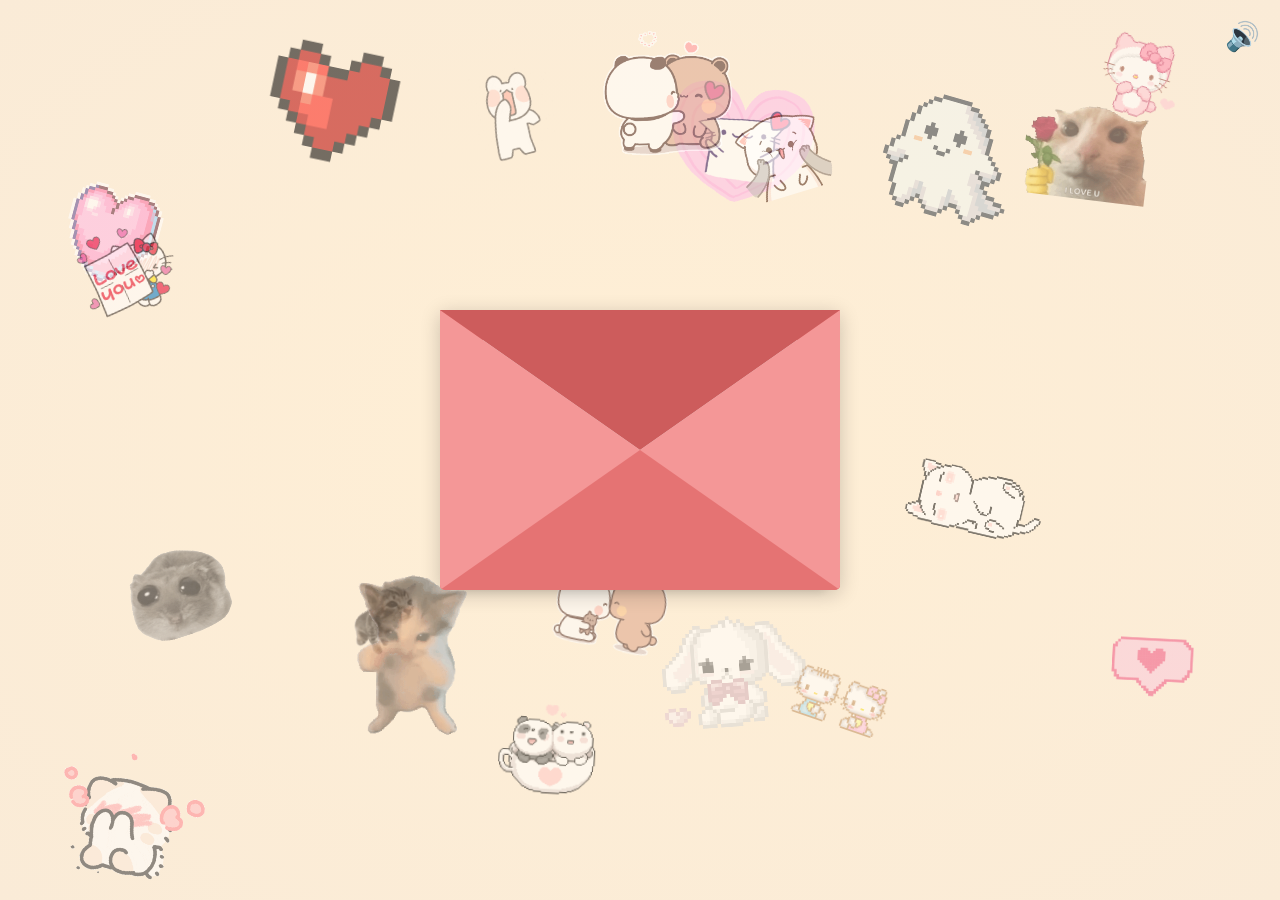
==== yes.html @ ba2670b0 "Add files via upload" ====
<!DOCTYPE html>
<html lang="pt-BR">
<head>
    <meta charset="UTF-8">
    <meta name="viewport" content="width=device-width, initial-scale=1.0">
    <title>Um Coração para Você</title>
    <meta name="language" content="pt-BR">
    <meta name="title" content="Um Coração para Você">
    <meta name="description" content="Uma pequena animação de coração para alguém especial.">
    <link rel="icon" type="image/x-icon" href="https://cdn.jsdelivr.net/gh/sun0225SUN/photos/img/20210715233345.png">
    <link rel="stylesheet" href="css/love.css">
</head>

<body>
    <div class="bg-gif-container" id="bg-gifs"></div>

    <div id="mute-button">&#128266;</div>

    <div id="petal-container"></div>

    <audio id="audios" loop preload="auto">
        <source src="MP3/1.mp3" />
    </audio>

    <div class="container" id="main-animation-container">
        <div class="envelope-wrapper" id="envelope-click">
            <div class="envelope">
                <div class="flap"></div>
                <div class="pocket"></div>
                <div class="letter" id="letter-main">
                    <div id="pagina-1" class="folha-conteudo">
                        <div class="texto-carta">
                            <p class="titulo-carta">Para o meu amor ❤️</p>
                            <p>Escrevo esta primeira folha para te lembrar o quanto você é essencial na minha vida. Desde que nos conhecemos, tudo mudou...</p>
                        </div>
                        <button id="btn-proxima-folha" class="btn-carta-nav">➔</button>
                    </div>

                    <div id="pagina-2" class="folha-conteudo" style="display: none;">
                        <div class="texto-carta">
                            <p>Quero construir ainda mais capítulos ao teu lado, rir das piadas bobas e guardar cada abraço.</p>
                            <p>Preparei algo especial para nós na próxima página! 🥰</p>
                        </div>
                        <button id="btn-ir-galeria" class="btn-carta-nav galeria-btn">➔</button>
                    </div>
                </div>
            </div>
        </div>
    </div>

    <div id="gallery-container" style="display: none;">
        <div class="gallery-content">
            <div class="photo-frame">
                <img id="gallery-media" src="" alt="Nossa Memória">
                <video id="gallery-video" src="" style="display:none;" autoplay loop muted></video>
            </div>
            <div class="love-message" id="gallery-text">Carregando nossas memórias...</div>
        </div>
    </div>

    <div id="story-section" class="story-section" style="display: none;">
        <div class="story-card">
            <div class="story-text">
                <p>Desde o nosso primeiro encontro, senti que algo mágico começava. Cada mensagem trocada, cada sorriso partilhado, construiu um caminho doce e verdadeiro que nos trouxe até aqui. Quero que saibas que estás sempre nos meus pensamentos, nas minhas pequenas loucuras e nos planos mais simples. O teu carinho aquece cada parte de mim e a tua presença transforma dias comuns em momentos especiais.</p>
                <p>Os nossos sonhos tornarem-se juntos, a cumplicidade de cada abraço e a alegria de ter alguém que compreende o meu silêncio são tesouros que guardo com todo o cuidado. Neste lugar, cercado pelas nossas memórias em forma de GIFs, quero celebrar o que somos e o que ainda vamos ser.</p>
                <p>Quando penso em ti, imagino tardes de risos sinceros, conversas que não acabam e pequenas aventuras que só nós entendemos. Cada gesto teu acende em mim a certeza de que este sentimento é profundo e verdadeiro. Não há nada mais bonito do que construir um futuro com alguém que me faz sentir protegido, amado e aceito.</p>
                <p>Quero que saibas que a vida ao teu lado é um poema que escrevemos juntos. Mesmo nos dias em que as palavras parecem difíceis, o teu abraço diz tudo. Obrigado por me fazer querer ser melhor, por celebrar o meu lado mais bobo e por me amar com tanta leveza.</p>
                <p>No final desta mensagem, convido-te a brincar comigo: um jogo da velha onde as nossas emoções se encontram. Escolhe jogar sozinha contra uma IA ou com um parceiro, e veremos quem ganha com mais carinho e risos. O X será representado pela GIF 20 e o O pela GIF 18.</p>
            </div>
            <div class="game-mode">
                <button id="play-ai" class="mode-btn">Jogar sozinha</button>
                <button id="play-partner" class="mode-btn">Jogar com parceiro</button>
            </div>
            <div id="tic-tac-toe" class="tic-tac-toe">
                <div class="board">
                    <button class="cell" data-index="0"></button>
                    <button class="cell" data-index="1"></button>
                    <button class="cell" data-index="2"></button>
                    <button class="cell" data-index="3"></button>
                    <button class="cell" data-index="4"></button>
                    <button class="cell" data-index="5"></button>
                    <button class="cell" data-index="6"></button>
                    <button class="cell" data-index="7"></button>
                    <button class="cell" data-index="8"></button>
                </div>
                <div id="game-status" class="game-status">Escolha um modo para começar a jogar.</div>
                <button id="reset-game" class="mode-btn">Reiniciar jogo</button>
            </div>
            <div class="timer-box">
                <div class="timer-title">Tempo desde 25 de abril de 2026 às 20:00</div>
                <div id="elapsed-timer" class="elapsed-timer">00 anos 00 meses 00 dias 00:00:00</div>
            </div>
            <div class="photo-album camera-album">
                <div class="camera-frame">
                    <div class="camera-top">
                        <div class="camera-lens"></div>
                        <div class="camera-flash"></div>
                        <div class="camera-button"></div>
                    </div>
                    <div class="camera-display">
                        <img id="album-photo" src="images/foto1.webp" alt="Foto do álbum">
                        <video id="album-video" src="images/video1.mp4" muted loop playsinline style="display:none;"></video>
                    </div>
                    <div class="camera-footer">
                        <span class="camera-label">Álbum de fotos</span>
                    </div>
                </div>
                <p id="album-note" class="note-text">Lembra do nosso primeiro passeio? Foi aí que entendi que você era meu lar.</p>
            </div>
        </div>
    </div>

    <script type="text/javascript" src="js/love.js"></script>
</body>
</html>
---- css/love.css ----
:root {
    --unit-size: 40px;
}

* {
    margin: 0;
    padding: 0;
    border: 0;
    box-sizing: border-box;
}

html, body {
    width: 100%;
    height: 100%;
    overflow: hidden;
    /* Fundo com gradiente suave */
    background: radial-gradient(ellipse at center, #FFEFD5 0%, #FAEBD7 100%);
}

.container {
    width: 100%;
    height: 100%;
    position: relative;
}

/* --- BOTÃO DE MUDO --- */
#mute-button {
    position: fixed;
    top: 20px;
    right: 20px;
    font-size: 28px;
    cursor: pointer;
    z-index: 1002;
    user-select: none;
}

/* --- ANIMAÇÕES E ELEMENTOS --- */
.body_left {
    width: 300px;
    height: auto;
    position: absolute;
    left: 10px;
    bottom: 110px;
    z-index: 98;
}

.body_left img {
    width: 100%;
    height: auto;
}

.container .love {
    width: calc(13 * var(--unit-size));
    height: calc(11 * var(--unit-size));
    position: absolute;
    left: 50%;
    top: 50%;
    transform: translate(-50%, -50%);
    z-index: 2;
}

.love .block {
    right: 0;
    position: absolute;
    visibility: hidden;
    /* Animação de surgimento */
    animation: appear 0.4s ease-out forwards;
}

.love .block div {
    width: var(--unit-size);
    height: var(--unit-size);
    position: absolute;
    background: url("../images/heart.png") no-repeat;
    background-size: contain;
    cursor: pointer;
}

/* --- ESTILOS DAS PÉTALAS --- */
#petal-container {
    position: absolute;
    top: 0;
    left: 0;
    width: 100%;
    height: 100%;
    overflow: hidden;
    z-index: 1;
}

.petal {
    position: absolute;
    top: -10%;
    width: 20px;
    height: 25px;
    background: linear-gradient(to bottom, rgba(255, 182, 193, 0.9), rgba(255, 230, 235, 0.8));
    border-radius: 150% 0% 150% 0%;
    pointer-events: none;
    animation: fall-and-sway linear infinite;
}

/* --- ESTILOS DA EXPLOSÃO --- */
.explosion-particle {
    position: fixed;
    width: 10px;
    height: 10px;
    background: #c40908;
    border-radius: 50%;
    pointer-events: none;
    z-index: 1001;
}

/* --- KEYFRAMES (ANIMAÇÕES) --- */

@keyframes fall-and-sway {
    0% { transform: translateY(0) translateX(0) rotate3d(0, 0, 1, 0deg); opacity: 1; }
    25% { transform: translateY(30vh) translateX(50px) rotate3d(1, 1, 0, 60deg); }
    50% { transform: translateY(60vh) translateX(-80px) rotate3d(0, 1, 1, 120deg); }
    75% { transform: translateY(90vh) translateX(30px) rotate3d(1, 0, 1, 180deg); }
    100% { transform: translateY(120vh) translateX(-20px) rotate3d(0, 0, 1, 220deg); opacity: 0; }
}

@keyframes appear {
    from {
        opacity: 0;
        transform: scale(0.5);
    }
    to {
        opacity: 1;
        transform: scale(1);
    }
}

/* --- RESPONSIVIDADE --- */
@media (max-width: 768px) {
    :root { --unit-size: 25px; }
    .body_left { width: 150px; bottom: 80px; }
}

@media (max-width: 480px) {
    :root { --unit-size: 20px; }
    .body_left { width: 100px; }
}
/* Estilização da Galeria Romântica */
#gallery-container {
    position: fixed;
    top: 0;
    left: 0;
    width: 100vw;
    height: 100vh;
    background: radial-gradient(circle, rgba(255,240,245,1) 0%, rgba(255,218,224,1) 100%); /* Fundo romântico em degradê rosa suave */
    display: flex;
    justify-content: center;
    align-items: center;
    z-index: 999;
}

.gallery-content {
    text-align: center;
    max-width: 85%;
    display: flex;
    flex-direction: column;
    align-items: center;
}

.photo-frame {
    width: 320px;
    height: 400px;
    border: 10px solid white;
    border-bottom: 45px solid white; /* Efeito foto Polaroid retro */
    box-shadow: 0 8px 25px rgba(0,0,0,0.15);
    background: #fff;
    border-radius: 4px;
    overflow: hidden;
    display: flex;
    justify-content: center;
    align-items: center;
    animation: floatingEffect 4s ease-in-out infinite; /* Movimento leve flutuante */
}

.photo-frame img, .photo-frame video {
    width: 100%;
    height: 100%;
    object-fit: cover;
    transition: opacity 1s ease-in-out;
}

.love-message {
    margin-top: 30px;
    font-family: 'Georgia', serif;
    font-size: 1.4rem;
    color: #d1496b;
    font-weight: bold;
    text-shadow: 1px 1px 2px rgba(255,255,255,0.8);
    max-width: 500px;
    line-height: 1.6;
    transition: opacity 1s ease-in-out;
}

/* Animação de flutuação suave para a foto */
@keyframes floatingEffect {
    0% { transform: translateY(0px) rotate(-1deg); }
    50% { transform: translateY(-10px) rotate(1deg); }
    100% { transform: translateY(0px) rotate(-1deg); }
}

/* --- CAMADA DOS GIFS DE FUNDO ALEATÓRIOS --- */
.bg-gif-container {
    position: fixed;
    top: 0;
    left: 0;
    width: 100vw;
    height: 100vh;
    overflow: hidden;
    z-index: 0; /* Fica atrás de tudo, mas acima do fundo sólido */
    pointer-events: none; /* Garante que não bloqueia os cliques nos botões */
}

.random-bg-gif {
    position: absolute;
    pointer-events: none;
    opacity: 1; /* Sem transparência */
    transform: translate(-50%, -50%);
    object-fit: contain;
}

/* Historia e jogo da velha */
#story-section {
    position: fixed;
    top: 0;
    left: 0;
    width: 100vw;
    height: 100vh;
    display: flex;
    justify-content: center;
    align-items: flex-start;
    background: radial-gradient(circle at top, rgba(255, 244, 248, 0.95), rgba(254, 226, 236, 0.97));
    padding: 40px 30px 20px;
    z-index: 20;
    overflow: auto;
}

.story-card {
    max-width: 1100px;
    width: 100%;
    max-height: calc(100vh - 80px);
    background: rgba(255, 255, 255, 0.95);
    border: 1px solid rgba(255, 150, 180, 0.4);
    border-radius: 28px;
    padding: 36px;
    box-shadow: 0 20px 60px rgba(231, 97, 137, 0.18);
    display: grid;
    gap: 24px;
    overflow: auto;
}

.story-text {
    font-family: 'Georgia', serif;
    color: #5c1f36;
    line-height: 1.85;
    font-size: 1.05rem;
    text-align: justify;
}

.story-text p {
    margin-bottom: 18px;
}

.game-mode {
    display: flex;
    flex-wrap: wrap;
    gap: 16px;
    justify-content: center;
}

.mode-btn {
    background: linear-gradient(135deg, #ff7eb3, #ff8d72);
    border: none;
    color: white;
    padding: 14px 22px;
    border-radius: 18px;
    cursor: pointer;
    transition: transform 0.2s ease, box-shadow 0.2s ease;
    font-family: 'Georgia', serif;
    font-size: 1rem;
    font-weight: 700;
}

.mode-btn:hover {
    transform: translateY(-2px);
    box-shadow: 0 12px 26px rgba(255, 121, 145, 0.28);
}

.tic-tac-toe {
    display: grid;
    gap: 18px;
    justify-items: center;
}

.board {
    display: grid;
    grid-template-columns: repeat(3, minmax(90px, 110px));
    grid-template-rows: repeat(3, minmax(90px, 110px));
    gap: 12px;
}

.cell {
    width: 110px;
    height: 110px;
    background: rgba(255, 229, 240, 0.9);
    border: 2px solid rgba(255, 109, 179, 0.5);
    border-radius: 18px;
    cursor: pointer;
    transition: transform 0.15s ease, background-color 0.2s ease;
}

.cell:hover:not(:disabled) {
    transform: scale(1.02);
    background-color: rgba(255, 210, 230, 0.95);
}

.cell:disabled {
    cursor: default;
    opacity: 0.9;
}

.game-status {
    font-family: 'Georgia', serif;
    font-size: 1.1rem;
    color: #9b2a5f;
    text-align: center;
    padding: 14px 18px;
    background: rgba(255, 235, 244, 0.85);
    border-radius: 16px;
    border: 1px solid rgba(255, 135, 176, 0.3);
}

.timer-box {
    display: grid;
    gap: 12px;
    padding: 20px;
    background: linear-gradient(180deg, rgba(255,248,252,0.95), rgba(255,225,238,0.92));
    border-radius: 22px;
    border: 1px solid rgba(255, 181, 202, 0.45);
}

.timer-title {
    font-family: 'Georgia', serif;
    font-size: 1rem;
    color: #89264f;
    text-align: center;
}

.elapsed-timer {
    font-family: 'Courier New', monospace;
    font-size: 1.15rem;
    color: #6e1f46;
    text-align: center;
}

.photo-album {
    display: grid;
    gap: 20px;
    padding: 16px;
    background: rgba(255, 244, 247, 0.9);
    border-radius: 24px;
    border: 1px solid rgba(255, 169, 198, 0.4);
    justify-items: center;
}

.camera-album {
    max-width: 520px;
    margin: 0 auto;
}

.camera-frame {
    width: 100%;
    background: #f4f0f3;
    border-radius: 28px;
    box-shadow: 0 20px 50px rgba(184, 76, 115, 0.16);
    overflow: hidden;
    border: 1px solid rgba(255, 221, 229, 0.8);
}

.camera-top {
    position: relative;
    height: 60px;
    background: linear-gradient(135deg, #f6d5de, #ffd7e9);
    display: flex;
    align-items: center;
    justify-content: space-between;
    padding: 0 18px;
}

.camera-lens,
.camera-flash,
.camera-button {
    border-radius: 50%;
}

.camera-lens {
    width: 24px;
    height: 24px;
    background: radial-gradient(circle at 30% 30%, #4d2f45, #1e0f1f);
    box-shadow: inset 0 0 6px rgba(0,0,0,0.35);
}

.camera-flash {
    width: 12px;
    height: 12px;
    background: #fff7cd;
    box-shadow: 0 0 6px rgba(255,255,200,0.75);
}

.camera-button {
    width: 18px;
    height: 18px;
    background: #ff9dc1;
}

.camera-display {
    position: relative;
    background: #000;
    padding: 12px;
    display: flex;
    justify-content: center;
    align-items: center;
    min-height: 0;
}

.camera-display img,
.camera-display video {
    width: 100%;
    max-height: 380px;
    border-radius: 18px;
    object-fit: contain;
    aspect-ratio: 4 / 3;
    display: block;
    opacity: 1;
    transition: opacity 0.8s ease;
}

.note-text {
    padding: 0 8px 16px;
    font-family: 'Georgia', serif;
    font-size: 1rem;
    line-height: 1.6;
    color: #5d2643;
    text-align: center;
    opacity: 1;
    transition: opacity 0.8s ease;
}

.camera-footer {
    padding: 16px;
    background: #fff7fb;
    text-align: center;
}

.camera-label {
    font-family: 'Georgia', serif;
    color: #9f2f5e;
    font-size: 1rem;
    font-weight: 700;
}

.note-text {
    padding: 0 8px 16px;
    font-family: 'Georgia', serif;
    font-size: 1rem;
    line-height: 1.6;
    color: #5d2643;
    text-align: center;
}

@media (max-width: 1200px) {
    .story-card {
        padding: 28px;
    }

    .mode-btn {
        padding: 12px 18px;
        font-size: 0.95rem;
    }

    .board {
        gap: 10px;
    }

    .cell {
        width: 98px;
        height: 98px;
    }

    .camera-display img,
    .camera-display video {
        max-height: 340px;
    }
}

@media (max-width: 900px) {
    .story-card {
        padding: 22px;
        gap: 18px;
    }

    .story-text {
        font-size: 0.98rem;
    }

    .timer-box {
        padding: 18px;
    }

    .photo-album {
        width: 100%;
        padding: 14px;
    }

    .camera-frame {
        border-radius: 22px;
    }

    .camera-display img,
    .camera-display video {
        max-height: 320px;
    }
}

@media (max-width: 768px) {
    #story-section {
        padding: 18px 14px 14px;
    }

    .story-card {
        max-height: calc(100vh - 60px);
        padding: 18px;
    }

    .story-text {
        font-size: 0.95rem;
    }

    .mode-btn {
        width: 100%;
        padding: 12px 16px;
    }

    .board {
        grid-template-columns: repeat(3, minmax(70px, 1fr));
        grid-template-rows: repeat(3, minmax(70px, 1fr));
    }

    .cell {
        width: 86px;
        height: 86px;
    }

    .camera-display {
        padding: 10px;
    }

    .camera-display img,
    .camera-display video {
        max-height: 280px;
    }
}

@media (max-width: 600px) {
    .story-card {
        padding: 16px;
        gap: 16px;
    }

    .story-text {
        font-size: 0.92rem;
    }

    .mode-btn {
        width: 100%;
        font-size: 0.95rem;
    }

    .board {
        gap: 10px;
    }

    .cell {
        width: 70px;
        height: 70px;
    }

    .camera-display {
        padding: 10px;
    }

    .camera-display img,
    .camera-display video {
        max-height: 240px;
        border-radius: 16px;
    }

    .camera-label {
        font-size: 0.95rem;
    }

    .photo-album {
        padding: 12px;
    }

    .story-text {
        margin-bottom: 0;
    }
}

@media (max-width: 480px) {
    .story-card {
        gap: 16px;
    }

    .story-text {
        font-size: 0.9rem;
        line-height: 1.5;
    }

    .timer-box {
        padding: 16px;
    }

    .camera-frame {
        border-radius: 18px;
    }

    .camera-display img,
    .camera-display video {
        max-height: 220px;
    }
}

/* Garante que o conteúdo principal fique por cima dos GIFs */
.container, .pedido, #gallery-container {
    position: relative;
    z-index: 10;
}

/* --- ESTILO REVOLUCIONÁRIO DO ENVELOPE (ESTILO REEL INSTAGRAM) --- */
.envelope-wrapper {
    position: fixed;
    top: 50%;
    left: 50%;
    transform: translate(-50%, -50%);
    cursor: pointer;
    z-index: 50;
    perspective: 1000px;
}

.envelope {
    position: relative;
    width: 400px;
    height: 280px;
    background-color: #f08080;
    box-shadow: 0 4px 20px rgba(0,0,0,0.2);
    border-radius: 0 0 5px 5px;
}

/* Aba superior do envelope */
.flap {
    position: absolute;
    top: 0;
    left: 0;
    border-left: 200px solid transparent;
    border-right: 200px solid transparent;
    border-top: 140px solid #cd5c5c;
    transform-origin: top;
    transition: transform 0.4s ease, z-index 0.4s;
    z-index: 4;
}

/* Corpo/Bolso do envelope */
.pocket {
    position: absolute;
    top: 0;
    left: 0;
    border-left: 200px solid #f49797;
    border-right: 200px solid #f49797;
    border-bottom: 140px solid #e57373;
    border-top: 140px solid transparent;
    border-radius: 0 0 5px 5px;
    z-index: 3;
}

/* Papel/Carta interna escondida */
.letter {
    position: absolute;
    bottom: 0;
    left: 15px;
    width: 370px;
    min-height: 250px;
    height: auto;
    background: #ffffff;
    border-radius: 5px;
    padding: 25px;
    box-shadow: 0 2px 10px rgba(0,0,0,0.1);
    transition: transform 0.6s cubic-bezier(0.68, -0.55, 0.265, 1.55), z-index 0.5s, height 0.5s;
    z-index: 2;
    transform-origin: bottom center;
    transform-style: preserve-3d;
}

.folha-conteudo {
    display: flex;
    flex-direction: column;
    justify-content: space-between;
    height: auto;
    min-height: 150px;
    opacity: 0;
    pointer-events: none;
    transition: opacity 0.3s ease;
}

.envelope-wrapper.open .folha-conteudo {
    opacity: 1;
    pointer-events: auto;
}

.texto-carta {
    font-family: 'Georgia', serif;
    color: #333;
    font-size: 1.3rem;
    line-height: 1.6;
    text-align: left;
    letter-spacing: 0.3px;
    overflow: hidden;
}

.titulo-carta {
    font-weight: bold;
    color: #d1496b;
    margin-bottom: 8px;
    font-size: 1.5rem;
}

/* Botões pequenos de navegação na cartinha */
.btn-carta-nav {
    background: #ff0080;
    color: white;
    border: none;
    padding: 8px 18px;
    font-size: 1.3rem;
    border-radius: 12px;
    cursor: pointer;
    align-self: flex-end;
    font-family: 'Georgia', serif;
    font-weight: bold;
    transition: background 0.3s ease;
}

.btn-carta-nav:hover {
    background: #e00070;
}

.galeria-btn {
    background: #28a745;
}

.galeria-btn:hover {
    background: #228c3c;
}

.instrucao-carta {
    display: none;
}

/* Esconder botão de passar folha até abrir o envelope */
#btn-proxima-folha {
    display: none;
}

.envelope-wrapper.open #btn-proxima-folha {
    display: block;
}

/* Animação de flip/virada da folha - PAPEL INTEIRO */
@keyframes flipCard {
    0% { transform: translateY(-165px) rotateX(-28deg) rotateZ(-4deg) rotateY(0deg); opacity: 1; }
    50% { transform: translateY(-165px) rotateX(-28deg) rotateZ(-4deg) rotateY(90deg); opacity: 0.5; }
    100% { transform: translateY(-165px) rotateX(-28deg) rotateZ(-4deg) rotateY(0deg); opacity: 1; }
}

.letter.flip-animation {
    animation: flipCard 0.6s ease-in-out;
}

/* --- ANIMAÇÃO DE ABERTURA (QUANDO ESTIVER ABERTO) --- */
.envelope-wrapper.open .flap {
    transform: rotateX(180deg);
    z-index: 1; /* Vai para trás */
}

.envelope-wrapper.open .letter {
    transform: translateY(-165px) rotateX(-28deg) rotateZ(-4deg);
    height: 270px; /* Estica levemente para leitura confortável */
    z-index: 5; /* Fica acima de todas as abas do envelope */
    box-shadow: 0 15px 40px rgba(0,0,0,0.25);
}
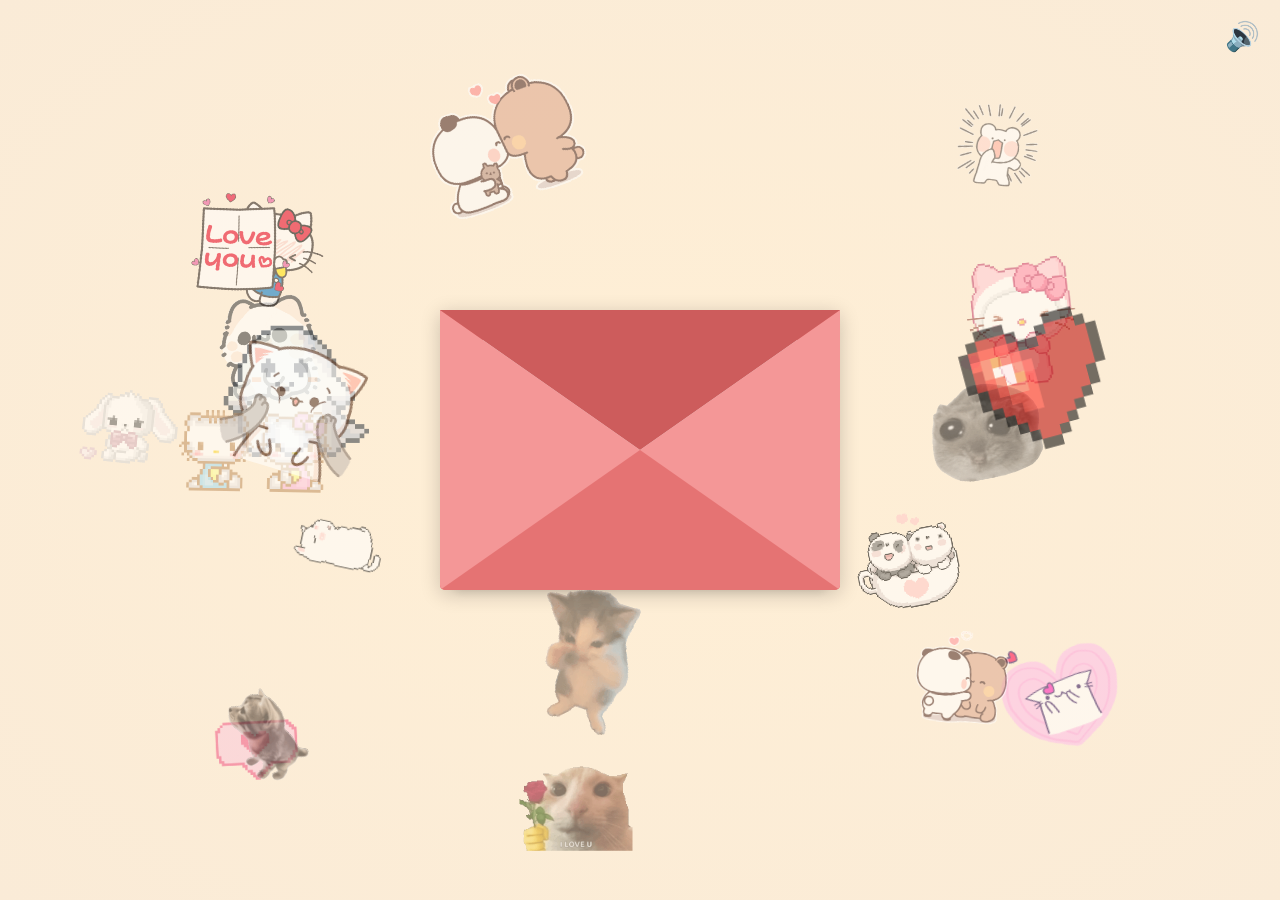
==== commit 3d919efe: "Refine story section text in yes.html Updated the text in the story section to replace 'GIFs' with '" ====
--- a/yes.html
+++ b/yes.html
@@ -62,10 +62,10 @@
         <div class="story-card">
             <div class="story-text">
                 <p>Desde o nosso primeiro encontro, senti que algo mágico começava. Cada mensagem trocada, cada sorriso partilhado, construiu um caminho doce e verdadeiro que nos trouxe até aqui. Quero que saibas que estás sempre nos meus pensamentos, nas minhas pequenas loucuras e nos planos mais simples. O teu carinho aquece cada parte de mim e a tua presença transforma dias comuns em momentos especiais.</p>
-                <p>Os nossos sonhos tornarem-se juntos, a cumplicidade de cada abraço e a alegria de ter alguém que compreende o meu silêncio são tesouros que guardo com todo o cuidado. Neste lugar, cercado pelas nossas memórias em forma de GIFs, quero celebrar o que somos e o que ainda vamos ser.</p>
+                <p>Os nossos sonhos tornarem-se juntos, a cumplicidade de cada abraço e a alegria de ter alguém que compreende o meu silêncio são tesouros que guardo com todo o cuidado. Neste lugar, cercado pelas nossas memórias em forma de site, quero celebrar o que somos e o que ainda vamos ser.</p>
                 <p>Quando penso em ti, imagino tardes de risos sinceros, conversas que não acabam e pequenas aventuras que só nós entendemos. Cada gesto teu acende em mim a certeza de que este sentimento é profundo e verdadeiro. Não há nada mais bonito do que construir um futuro com alguém que me faz sentir protegido, amado e aceito.</p>
                 <p>Quero que saibas que a vida ao teu lado é um poema que escrevemos juntos. Mesmo nos dias em que as palavras parecem difíceis, o teu abraço diz tudo. Obrigado por me fazer querer ser melhor, por celebrar o meu lado mais bobo e por me amar com tanta leveza.</p>
-                <p>No final desta mensagem, convido-te a brincar comigo: um jogo da velha onde as nossas emoções se encontram. Escolhe jogar sozinha contra uma IA ou com um parceiro, e veremos quem ganha com mais carinho e risos. O X será representado pela GIF 20 e o O pela GIF 18.</p>
+                <p>No final desta mensagem, convido-te a brincar comigo: um jogo da velha onde as nossas emoções se encontram. Escolhe jogar sozinha contra uma IA ou com um parceiro, e veremos quem ganha com mais carinho e risos.</p>
             </div>
             <div class="game-mode">
                 <button id="play-ai" class="mode-btn">Jogar sozinha</button>
@@ -112,4 +112,4 @@
 
     <script type="text/javascript" src="js/love.js"></script>
 </body>
-</html>+</html>
